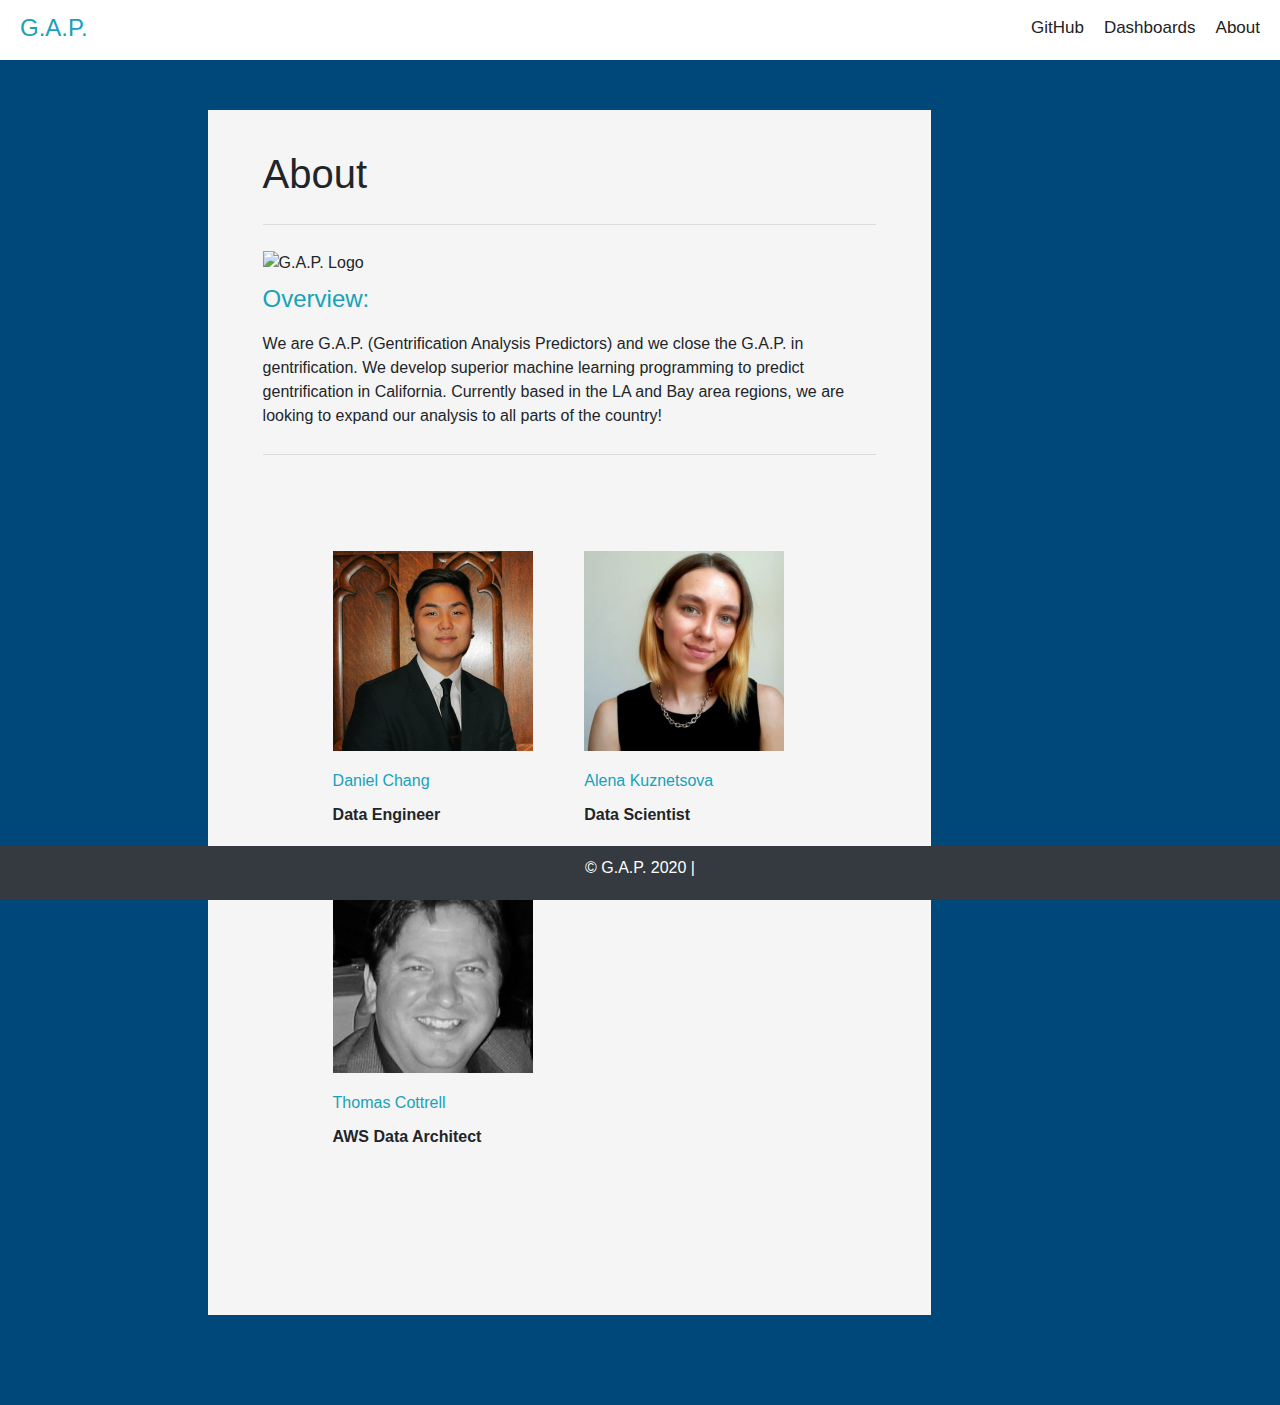
==== html/about.html @ 9d8019c2 "Added index.html and css files." ====
<!DOCTYPE html>
<html lang="en">
<head>
    <meta charset="UTF-8">
    <meta name="viewport" content="width=device-width, initial-scale=1.0">
    <link href="../css/style.css" rel="stylesheet" />

    <!-- Google Font -->
    <link href="https://fonts.googleapis.com/css?family=Lato:300,400,700" rel="stylesheet">
    <link href="https://fonts.googleapis.com/css?family=Roboto+Condensed:300,400,700" rel="stylesheet">

    <!-- Bootstrap CSS -->
    <link rel="stylesheet" href="https://stackpath.bootstrapcdn.com/bootstrap/4.3.1/css/bootstrap.min.css"
        integrity="sha384-ggOyR0iXCbMQv3Xipma34MD+dH/1fQ784/j6cY/iJTQUOhcWr7x9JvoRxT2MZw1T" crossorigin="anonymous" />

    <!-- Font Awesome -->
    <link rel="stylesheet" href="https://use.fontawesome.com/releases/v5.8.1/css/all.css"
        integrity="sha384-50oBUHEmvpQ+1lW4y57PTFmhCaXp0ML5d60M1M7uH2+nqUivzIebhndOJK28anvf" crossorigin="anonymous" />
    <meta http-equiv="X-UA-Compatible" content="ie=edge">
    <title>Predicted Gentrification in California</title>
    <link rel="stylesheet" type="text/css" href="../css/style.css">
</head>

<body>
    <!--Coloring the background of the webpage-->
    <style>
        body { background: #004879;}
    </style>
    <!--Navigation Bar Section-->
    <nav>
        <p><a class="active text-info" href="../index.html">G.A.P.</a></p>
        <ul>
            <li><a href="https://github.com/Team-Blue-MW/Predicted_Gentrification_in_California" target="_blank">GitHub</a></li>
            <li><a href="#">Dashboards</a>
                <ul>
                    <li><a href="#">Link 1</a></li>
                    <li><a href="#">Link 2</a></li>
                    <li><a href="#">Link 2</a></li>
                </ul>
            </li>
            <li><a href="about.html">About</a></li>
        </ul>
    </nav>
    <!--Content Section-->
    <div class="container">
        <div class="row" style="padding: 50px; padding-left: 100px;">
            <div class="my-auto">
                <!--Box Content-->
                <div id="demobox" class="box">
                    <div class="col-12">
                        <h1 class="title">About</h1>
                        <hr>
                        <img id="images" src="../Images/gaplogo.jpeg" class="center visualization" alt="G.A.P. Logo">
                        <h4 class="title text-info">Overview:</h4>
                        <p>We are G.A.P. (Gentrification Analysis Predictors) and we close the G.A.P. in gentrification. 
                            We develop superior machine learning programming to predict gentrification in California.
                            Currently based in the LA and Bay area regions, we are looking to expand our analysis to all 
                            parts of the country!
                        </p>
                        <!--Style the profile images with this style block-->
                        <style>
                            img {
                                display: block;
                                width: 200px;
                            }
                        </style>
                        <hr>
                        <div id="profiles">
                            <div class="row">
                                <div class="col-md-6 figure">
                                    <img class="figure-img" src="../Images/Daniel.jpeg" alt="Daniel Chang">
                                    <div class="title text-info">Daniel Chang</div>
                                    <p class="font-weight-bold">Data Engineer</p>
                                </div>
                                <div class="col-md-6 figure">
                                    <img class="figure-img" src="../Images/Alena.jpeg" alt="Alena Kuznetsova">
                                    <div class="title text-info">Alena Kuznetsova</div>
                                    <p class="font-weight-bold">Data Scientist</p>
                                </div>
                            </div>
                            <div class="row">
                                <div class="col-md-6 figure">
                                    <img class="figure-img" src="../Images/Thomas.jpeg" alt="Thomas Cottrell">
                                    <div class="title text-info">Thomas Cottrell</div>
                                    <p class="font-weight-bold">AWS Data Architect</p>
                                </div>
                            </div>
                        </div>
                    </div>
                </div>
            </div>
        </div>
    </div>
    <footer>
        <div class="footer">
            &copy; G.A.P. 2020 |
        </div>
    </footer>
<script src="https://code.jquery.com/jquery-3.3.1.slim.min.js"
    integrity="sha384-q8i/X+965DzO0rT7abK41JStQIAqVgRVzpbzo5smXKp4YfRvH+8abtTE1Pi6jizo"
    crossorigin="anonymous"></script>
<script src="https://cdnjs.cloudflare.com/ajax/libs/popper.js/1.14.6/umd/popper.min.js"
    integrity="sha384-wHAiFfRlMFy6i5SRaxvfOCifBUQy1xHdJ/yoi7FRNXMRBu5WHdZYu1hA6ZOblgut"
    crossorigin="anonymous"></script>
<script src="https://stackpath.bootstrapcdn.com/bootstrap/4.2.1/js/bootstrap.min.js"
    integrity="sha384-B0UglyR+jN6CkvvICOB2joaf5I4l3gm9GU6Hc1og6Ls7i6U/mkkaduKaBhlAXv9k"
    crossorigin="anonymous"></script>


</body>
</html>
---- css/style.css ----
* {
    margin: 0px;
    padding-bottom: 10px;
}

body {
    background: url(Images/backgroundgent.jpeg);
    background-size: cover;
    background-color: #004879;
} 

/* editing and coloring the navbar */
nav {
    width: 100%;
    height: 60px;
    background-color: white;
}

/* editing and coloring the home button on the left */
nav p {
    font-family: arial;
    color: #222;
    font-size: 24px;
    line-height: 55px;
    float: left;
    text-decoration: none;
    padding: 0px 20px;
}

nav a:hover {
    background-color: #f3f3f3;
}

/* Navigation List */
nav ul {
    float: right;
    padding-right: 10px;
}

/* editing the navbar list */
nav ul li {
    float: left;
    list-style: none;
    position: relative;
}

/* Editing the contents in the navbar list and font/font color */
nav ul li a {
    display: block;
    font-family: arial;
    color: #222;
    font-size: 17px;
    line-height: 55px;
    padding: 0px 10px;
    text-decoration: none;
    font-weight: 500;
}

/* Editing the dropdown list color */
nav ul li ul {
    display: none;
    position: absolute;
    background-color: white;
    padding: 10px;
    border-radius: 0px 0px 4px 4px;
}

nav ul li:hover ul {
    display: block;
}

nav ul li ul li {
    width: 80px;
    border-radius: 4px;
}


nav ul li ul li a:hover {
    background-color: #f3f3f3;  
}

#demobox {
    background-color: whitesmoke;
    align-content: center;
    padding: 40px;
}
#profiles {
    align-content: center;
    padding: 70px;
}

#Milestones {
    display: block;
    margin-left: auto;
    margin-right: auto;
    width: 70%;
    padding: 20px 0px;
}

footer {
    background-color: #343a40;
    color: #fff;
    padding: 10px 20px;
    position: fixed;
    bottom: 0;
    text-align: center;
    width: 100%;
  }
  
  footer a {
    color: #fff;
  }
---- css/style.css ----
* {
    margin: 0px;
    padding-bottom: 10px;
}

body {
    background: url(Images/backgroundgent.jpeg);
    background-size: cover;
    background-color: #004879;
} 

/* editing and coloring the navbar */
nav {
    width: 100%;
    height: 60px;
    background-color: white;
}

/* editing and coloring the home button on the left */
nav p {
    font-family: arial;
    color: #222;
    font-size: 24px;
    line-height: 55px;
    float: left;
    text-decoration: none;
    padding: 0px 20px;
}

nav a:hover {
    background-color: #f3f3f3;
}

/* Navigation List */
nav ul {
    float: right;
    padding-right: 10px;
}

/* editing the navbar list */
nav ul li {
    float: left;
    list-style: none;
    position: relative;
}

/* Editing the contents in the navbar list and font/font color */
nav ul li a {
    display: block;
    font-family: arial;
    color: #222;
    font-size: 17px;
    line-height: 55px;
    padding: 0px 10px;
    text-decoration: none;
    font-weight: 500;
}

/* Editing the dropdown list color */
nav ul li ul {
    display: none;
    position: absolute;
    background-color: white;
    padding: 10px;
    border-radius: 0px 0px 4px 4px;
}

nav ul li:hover ul {
    display: block;
}

nav ul li ul li {
    width: 80px;
    border-radius: 4px;
}


nav ul li ul li a:hover {
    background-color: #f3f3f3;  
}

#demobox {
    background-color: whitesmoke;
    align-content: center;
    padding: 40px;
}
#profiles {
    align-content: center;
    padding: 70px;
}

#Milestones {
    display: block;
    margin-left: auto;
    margin-right: auto;
    width: 70%;
    padding: 20px 0px;
}

footer {
    background-color: #343a40;
    color: #fff;
    padding: 10px 20px;
    position: fixed;
    bottom: 0;
    text-align: center;
    width: 100%;
  }
  
  footer a {
    color: #fff;
  }
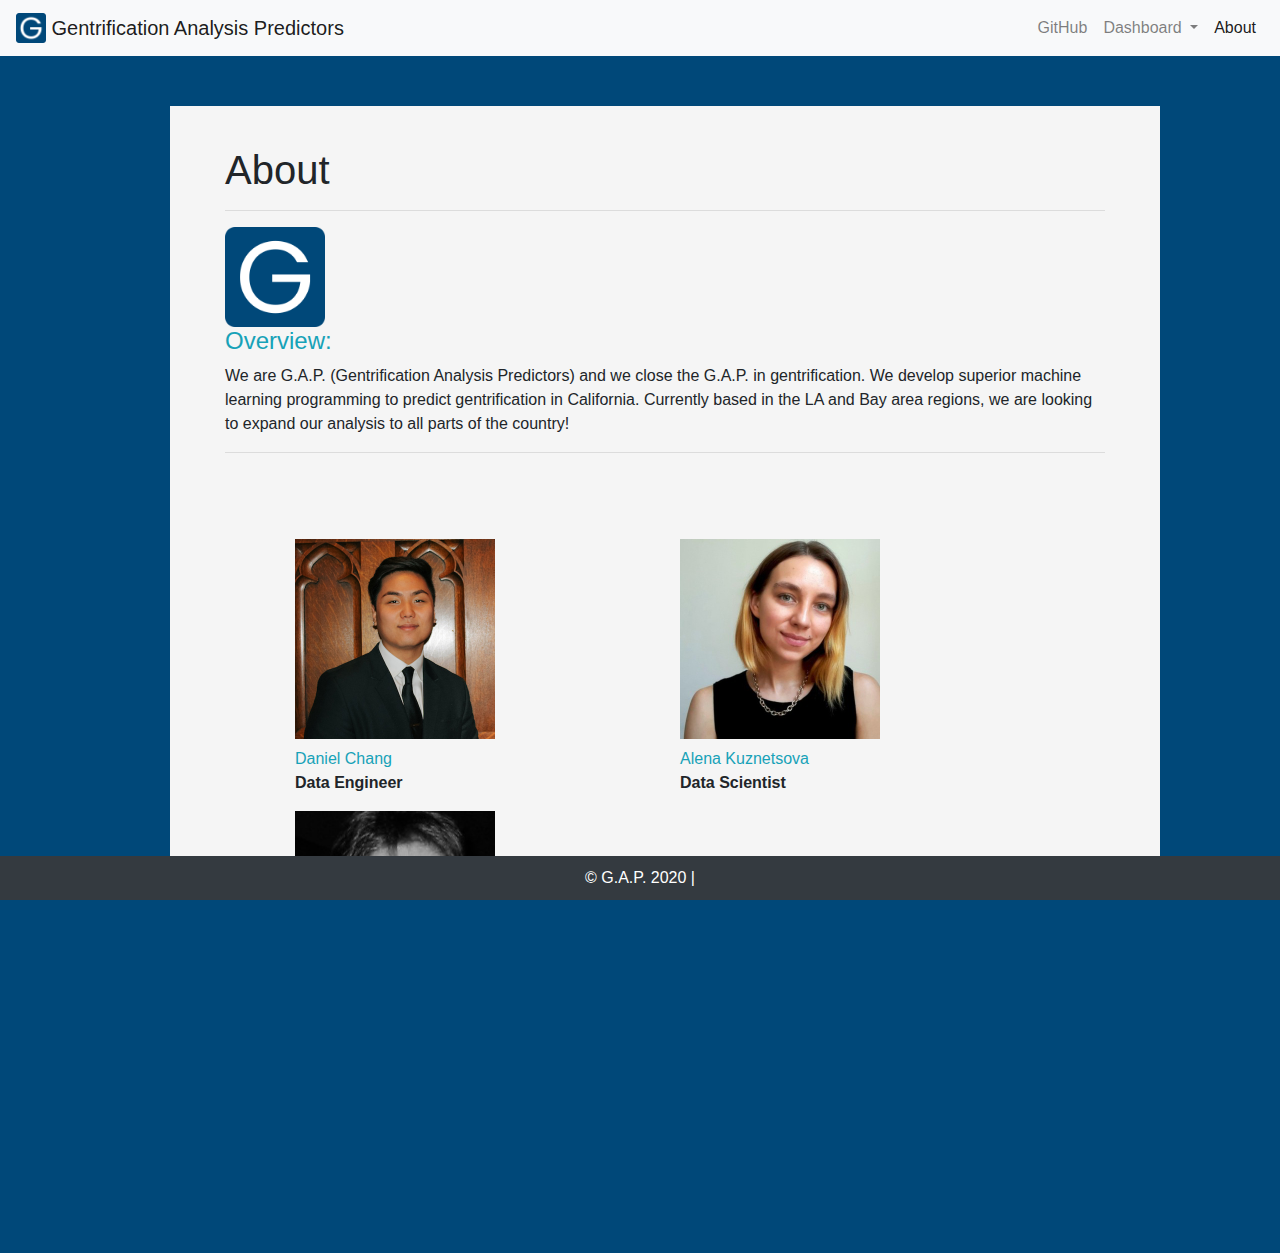
==== commit b081888c: "Update navbar in html files." ====
--- a/html/about.html
+++ b/html/about.html
@@ -3,7 +3,10 @@
 <head>
     <meta charset="UTF-8">
     <meta name="viewport" content="width=device-width, initial-scale=1.0">
-    <link href="../css/style.css" rel="stylesheet" />
+    <link rel="apple-touch-icon" sizes="180x180" href="../Images/favicon_io/apple-touch-icon.png">
+    <link rel="icon" type="image/png" sizes="32x32" href="../Images/favicon_io/favicon-32x32.png">
+    <link rel="icon" type="image/png" sizes="16x16" href="../Images/favicon_io/favicon-16x16.png">
+    <link rel="manifest" href="../Images/favicon_io/site.webmanifest">
 
     <!-- Google Font -->
     <link href="https://fonts.googleapis.com/css?family=Lato:300,400,700" rel="stylesheet">
@@ -22,35 +25,45 @@
 </head>
 
 <body>
-    <!--Coloring the background of the webpage-->
-    <style>
-        body { background: #004879;}
-    </style>
+
     <!--Navigation Bar Section-->
-    <nav>
-        <p><a class="active text-info" href="../index.html">G.A.P.</a></p>
-        <ul>
-            <li><a href="https://github.com/Team-Blue-MW/Predicted_Gentrification_in_California" target="_blank">GitHub</a></li>
-            <li><a href="#">Dashboards</a>
-                <ul>
-                    <li><a href="#">Link 1</a></li>
-                    <li><a href="#">Link 2</a></li>
-                    <li><a href="#">Link 2</a></li>
-                </ul>
+    <nav class="navbar navbar-expand-lg navbar-light bg-light">
+        <a class="navbar-brand" href="../index.html">
+            <img src="../Images/favicon_io/android-chrome-512x512.png" width="30" height="30" class="d-inline-block align-top" alt="">
+            Gentrification Analysis Predictors
+        </a>   
+        <div class="collapse navbar-collapse justify-content-end" id="navbarSupportedContent">
+          <ul class="navbar-nav justify-content-end">
+            <li class="nav-item">
+              <a class="nav-link" href="https://github.com/Team-Blue-MW/Predicted_Gentrification_in_California" target="_blank">GitHub</a>
             </li>
-            <li><a href="about.html">About</a></li>
-        </ul>
+            <li class="nav-item dropdown">
+              <a class="nav-link dropdown-toggle" href="#" id="navbarDropdown" role="button" data-toggle="dropdown" aria-haspopup="true" aria-expanded="false">
+                Dashboard
+              </a>
+              <div class="dropdown-menu" aria-labelledby="navbarDropdown">
+                <a class="dropdown-item" href="#">Dashboard 1</a>
+                <a class="dropdown-item" href="#">Dashboard 2</a>
+                <div class="dropdown-divider"></div>
+                <a class="dropdown-item" href="#">Tableau</a>
+              </div>
+            </li>
+            <li class="nav-item active">
+                <a class="nav-link" href="about.html">About<span class="sr-only">(current)</span></a>
+            </li>
+          </ul>
+        </div>
     </nav>
     <!--Content Section-->
     <div class="container">
-        <div class="row" style="padding: 50px; padding-left: 100px;">
+        <div class="row h-100" style="padding: 50px; padding-left: 100px;">
             <div class="my-auto">
                 <!--Box Content-->
                 <div id="demobox" class="box">
-                    <div class="col-12">
+                    <div class="col-sm-12 my-auto">
                         <h1 class="title">About</h1>
                         <hr>
-                        <img id="images" src="../Images/gaplogo.jpeg" class="center visualization" alt="G.A.P. Logo">
+                        <img id="images" src="../Images/favicon_io/android-chrome-512x512.png" width="100" height="100" class="center visualization" alt="G.A.P. Logo">
                         <h4 class="title text-info">Overview:</h4>
                         <p>We are G.A.P. (Gentrification Analysis Predictors) and we close the G.A.P. in gentrification. 
                             We develop superior machine learning programming to predict gentrification in California.
@@ -59,7 +72,7 @@
                         </p>
                         <!--Style the profile images with this style block-->
                         <style>
-                            img {
+                            #profile-img {
                                 display: block;
                                 width: 200px;
                             }
@@ -68,19 +81,19 @@
                         <div id="profiles">
                             <div class="row">
                                 <div class="col-md-6 figure">
-                                    <img class="figure-img" src="../Images/Daniel.jpeg" alt="Daniel Chang">
+                                    <img id="profile-img" class="figure-img" src="../Images/Daniel.jpeg" alt="Daniel Chang">
                                     <div class="title text-info">Daniel Chang</div>
                                     <p class="font-weight-bold">Data Engineer</p>
                                 </div>
                                 <div class="col-md-6 figure">
-                                    <img class="figure-img" src="../Images/Alena.jpeg" alt="Alena Kuznetsova">
+                                    <img id="profile-img" class="figure-img" src="../Images/Alena.jpeg" alt="Alena Kuznetsova">
                                     <div class="title text-info">Alena Kuznetsova</div>
                                     <p class="font-weight-bold">Data Scientist</p>
                                 </div>
                             </div>
                             <div class="row">
                                 <div class="col-md-6 figure">
-                                    <img class="figure-img" src="../Images/Thomas.jpeg" alt="Thomas Cottrell">
+                                    <img id="profile-img" class="figure-img" src="../Images/Thomas.jpeg" alt="Thomas Cottrell">
                                     <div class="title text-info">Thomas Cottrell</div>
                                     <p class="font-weight-bold">AWS Data Architect</p>
                                 </div>
--- a/css/style.css
+++ b/css/style.css
@@ -1,88 +1,27 @@
-* {
-    margin: 0px;
-    padding-bottom: 10px;
+
+html {
+    height: 100%;
+    width: 100%;
+    overflow: auto;
 }
 
 body {
     background: url(Images/backgroundgent.jpeg);
     background-size: cover;
     background-color: #004879;
+    height: 100%;
+    width: 100%;
+    overflow: auto;
+    margin: 0px;
+    padding-bottom: 10px;
 } 
-
-/* editing and coloring the navbar */
-nav {
-    width: 100%;
-    height: 60px;
-    background-color: white;
-}
-
-/* editing and coloring the home button on the left */
-nav p {
-    font-family: arial;
-    color: #222;
-    font-size: 24px;
-    line-height: 55px;
-    float: left;
-    text-decoration: none;
-    padding: 0px 20px;
-}
-
-nav a:hover {
-    background-color: #f3f3f3;
-}
-
-/* Navigation List */
-nav ul {
-    float: right;
-    padding-right: 10px;
-}
-
-/* editing the navbar list */
-nav ul li {
-    float: left;
-    list-style: none;
-    position: relative;
-}
-
-/* Editing the contents in the navbar list and font/font color */
-nav ul li a {
-    display: block;
-    font-family: arial;
-    color: #222;
-    font-size: 17px;
-    line-height: 55px;
-    padding: 0px 10px;
-    text-decoration: none;
-    font-weight: 500;
-}
-
-/* Editing the dropdown list color */
-nav ul li ul {
-    display: none;
-    position: absolute;
-    background-color: white;
-    padding: 10px;
-    border-radius: 0px 0px 4px 4px;
-}
-
-nav ul li:hover ul {
-    display: block;
-}
-
-nav ul li ul li {
-    width: 80px;
-    border-radius: 4px;
-}
-
-
-nav ul li ul li a:hover {
-    background-color: #f3f3f3;  
-}
 
 #demobox {
     background-color: whitesmoke;
     align-content: center;
     padding: 40px;
+    display: flex;
+    justify-content: center;
 }
 #profiles {
     align-content: center;
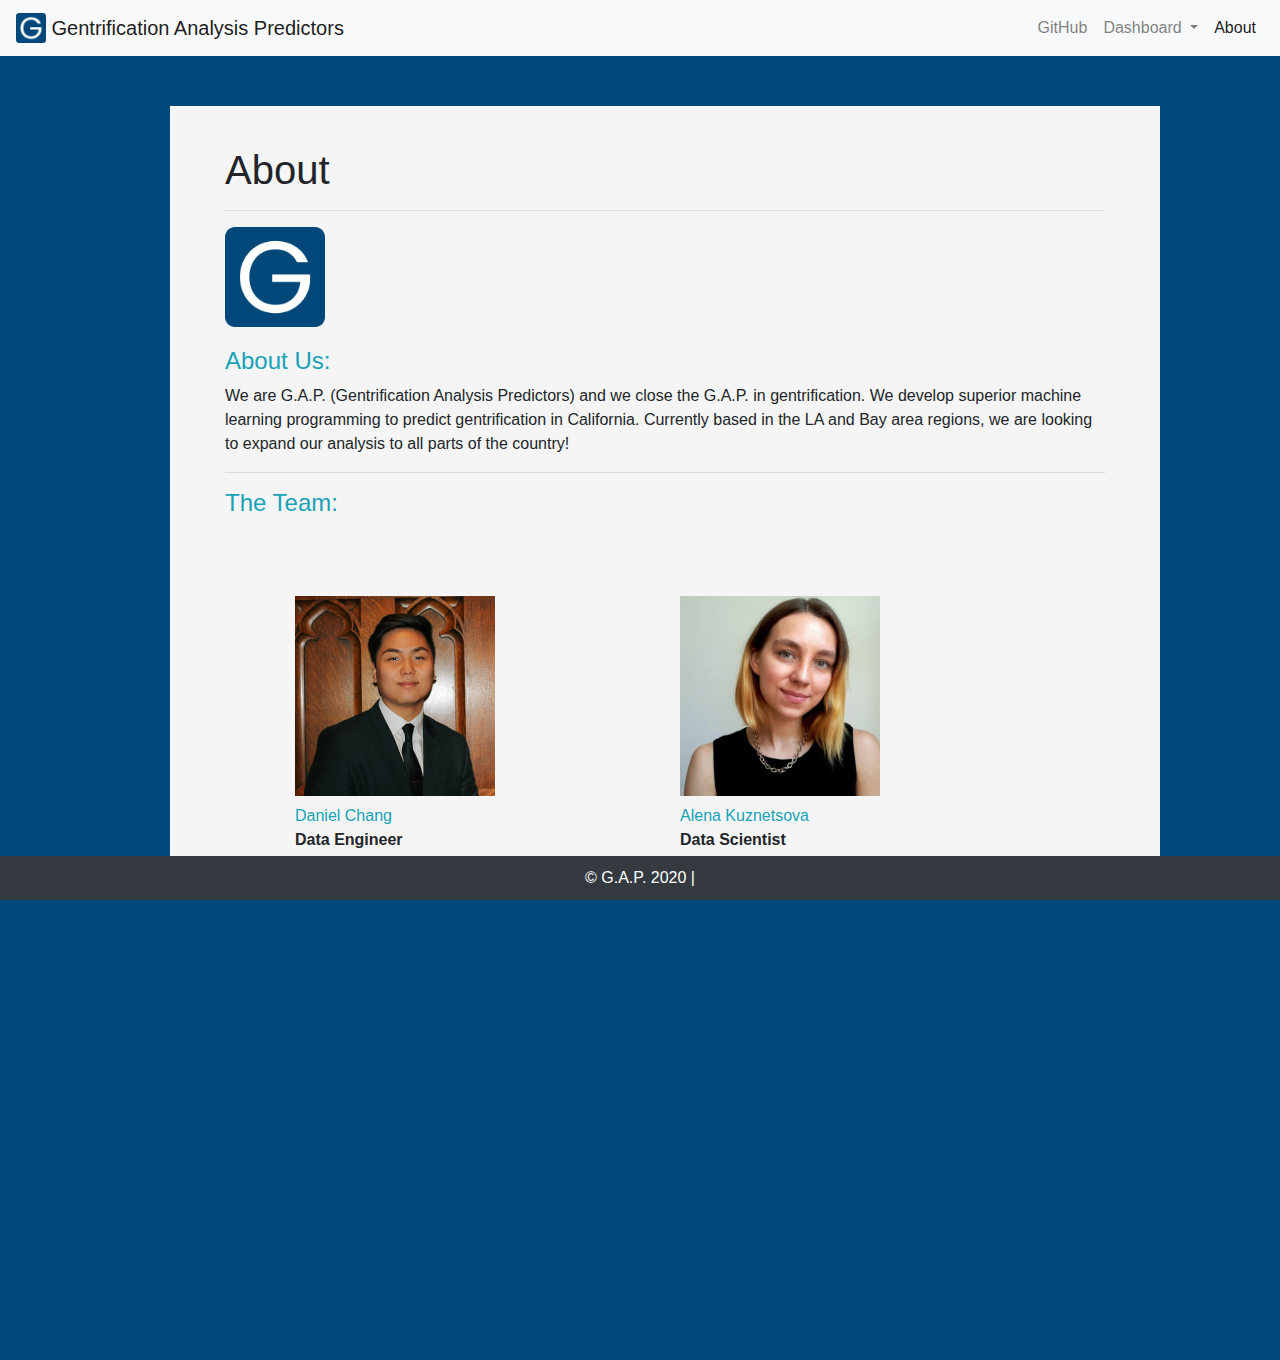
==== commit 6f2428a1: "Fixed styles and images on css." ====
--- a/html/about.html
+++ b/html/about.html
@@ -63,21 +63,15 @@
                     <div class="col-sm-12 my-auto">
                         <h1 class="title">About</h1>
                         <hr>
-                        <img id="images" src="../Images/favicon_io/android-chrome-512x512.png" width="100" height="100" class="center visualization" alt="G.A.P. Logo">
-                        <h4 class="title text-info">Overview:</h4>
+                        <img id="logo" src="../Images/favicon_io/android-chrome-512x512.png" width="100" height="100" class="center visualization" alt="G.A.P. Logo">
+                        <h4 class="title text-info">About Us:</h4>
                         <p>We are G.A.P. (Gentrification Analysis Predictors) and we close the G.A.P. in gentrification. 
                             We develop superior machine learning programming to predict gentrification in California.
                             Currently based in the LA and Bay area regions, we are looking to expand our analysis to all 
                             parts of the country!
                         </p>
-                        <!--Style the profile images with this style block-->
-                        <style>
-                            #profile-img {
-                                display: block;
-                                width: 200px;
-                            }
-                        </style>
                         <hr>
+                        <h4 class="title text-info">The Team:</h4>
                         <div id="profiles">
                             <div class="row">
                                 <div class="col-md-6 figure">
--- a/css/style.css
+++ b/css/style.css
@@ -22,10 +22,26 @@
     padding: 40px;
     display: flex;
     justify-content: center;
+    margin-bottom: 50px;
 }
+
+#logo {
+    margin-bottom: 20px;
+}
+
 #profiles {
     align-content: center;
     padding: 70px;
+}
+
+#profile-img {
+    display: block;
+    width: 200px;
+}
+
+#opportunity-img {
+    height: 150px;
+    width: 250px;
 }
 
 #Milestones {
@@ -48,4 +64,4 @@
   
   footer a {
     color: #fff;
-  }+  }
